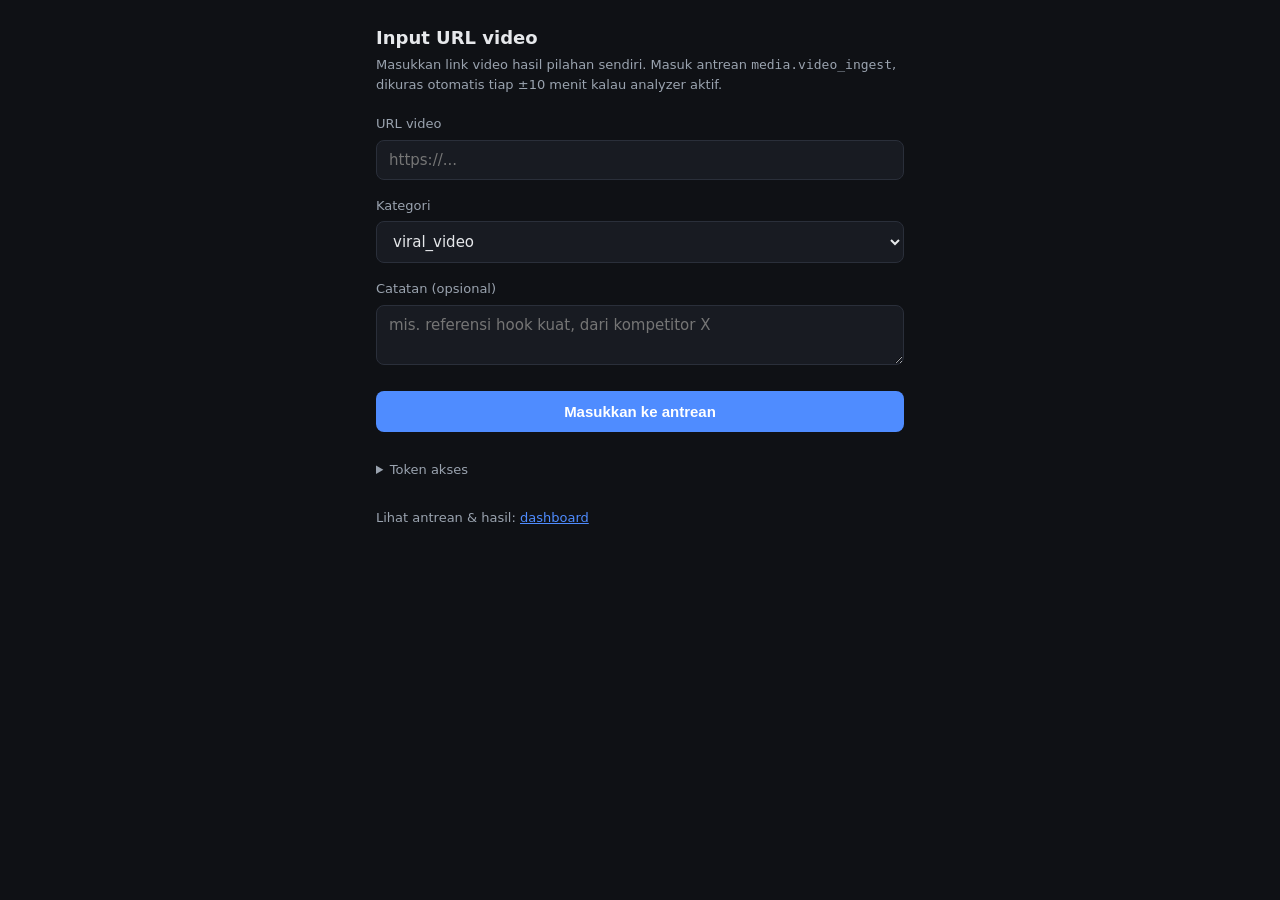
==== nginx/dashboards/pipeline/input.html @ d15f258a "viral-pipeline: raw-footage ke Gdrive (satu folder/job) + dashboard input web - split_and_push_raw()" ====
<!doctype html>
<html lang="id">
<head>
<meta charset="utf-8">
<meta name="viewport" content="width=device-width, initial-scale=1">
<title>Input URL — viral pipeline</title>
<style>
  :root { --bg:#0f1115; --card:#181b22; --border:#2a2f3a; --text:#e6e8eb; --muted:#9aa3af;
          --accent:#4f8cff; --ok:#3ecf8e; --err:#ff5d5d; }
  * { box-sizing: border-box; }
  body { margin:0; background:var(--bg); color:var(--text); font:15px/1.5 system-ui,-apple-system,sans-serif; }
  .wrap { max-width:560px; margin:0 auto; padding:24px 16px 48px; }
  h1 { font-size:18px; margin:0 0 4px; }
  p.sub { color:var(--muted); margin:0 0 20px; font-size:13px; }
  label { display:block; font-size:13px; color:var(--muted); margin:16px 0 6px; }
  input[type=text], input[type=password], textarea, select {
    width:100%; padding:10px 12px; background:var(--card); border:1px solid var(--border);
    border-radius:8px; color:var(--text); font-size:15px; font-family:inherit;
  }
  textarea { resize:vertical; min-height:60px; }
  button { margin-top:20px; width:100%; padding:12px; border:none; border-radius:8px;
    background:var(--accent); color:#fff; font-size:15px; font-weight:600; cursor:pointer; }
  button:disabled { opacity:.5; cursor:default; }
  #msg { margin-top:14px; font-size:14px; padding:10px 12px; border-radius:8px; display:none; }
  #msg.ok { display:block; background:rgba(62,207,142,.12); color:var(--ok); border:1px solid rgba(62,207,142,.3); }
  #msg.err { display:block; background:rgba(255,93,93,.12); color:var(--err); border:1px solid rgba(255,93,93,.3); }
  details { margin-top:28px; color:var(--muted); font-size:13px; }
  a { color:var(--accent); }
</style>
</head>
<body>
<div class="wrap">
  <h1>Input URL video</h1>
  <p class="sub">Masukkan link video hasil pilahan sendiri. Masuk antrean <code>media.video_ingest</code>, dikuras otomatis tiap ±10 menit kalau analyzer aktif.</p>

  <form id="f">
    <label for="url">URL video</label>
    <input type="text" id="url" placeholder="https://..." autocomplete="off" required>

    <label for="category">Kategori</label>
    <select id="category">
      <option value="viral_video">viral_video</option>
      <option value="menuju_viral_video">menuju_viral_video</option>
    </select>

    <label for="note">Catatan (opsional)</label>
    <textarea id="note" placeholder="mis. referensi hook kuat, dari kompetitor X"></textarea>

    <button type="submit" id="btn">Masukkan ke antrean</button>
  </form>
  <div id="msg"></div>

  <details>
    <summary>Token akses</summary>
    <label for="token">Bearer token (disimpan di browser ini saja)</label>
    <input type="password" id="token" placeholder="tempel token sekali, lalu tersimpan">
  </details>

  <p class="sub" style="margin-top:28px;">Lihat antrean &amp; hasil: <a href="/">dashboard</a></p>
</div>

<script>
(function () {
  var TOKEN_KEY = "viral_dashboard_token";
  var tokenEl = document.getElementById("token");
  try { tokenEl.value = localStorage.getItem(TOKEN_KEY) || ""; } catch (e) {}

  document.getElementById("f").addEventListener("submit", function (ev) {
    ev.preventDefault();
    var url = document.getElementById("url").value.trim();
    var category = document.getElementById("category").value;
    var note = document.getElementById("note").value.trim();
    var token = tokenEl.value.trim();
    var btn = document.getElementById("btn");
    var msg = document.getElementById("msg");
    msg.className = ""; msg.style.display = "none";

    if (!url) return;
    if (!token) {
      msg.textContent = "Isi token akses dulu (lihat bagian \"Token akses\").";
      msg.className = "err"; msg.style.display = "block";
      return;
    }
    try { localStorage.setItem(TOKEN_KEY, token); } catch (e) {}

    btn.disabled = true; btn.textContent = "Mengirim...";
    fetch("/api/enqueue", {
      method: "POST",
      headers: { "Content-Type": "application/json", "Authorization": "Bearer " + token },
      body: JSON.stringify({ url: url, category: category, note: note })
    }).then(function (r) { return r.json().then(function (j) { return { status: r.status, body: j }; }); })
      .then(function (res) {
        btn.disabled = false; btn.textContent = "Masukkan ke antrean";
        if (res.status === 200 && res.body.ok) {
          msg.textContent = "Masuk antrean, id #" + res.body.id + ".";
          msg.className = "ok"; msg.style.display = "block";
          document.getElementById("url").value = "";
          document.getElementById("note").value = "";
        } else if (res.status === 401) {
          msg.textContent = "Token salah/belum diisi.";
          msg.className = "err"; msg.style.display = "block";
        } else {
          msg.textContent = (res.body && res.body.error) || "Gagal (tak diketahui).";
          msg.className = "err"; msg.style.display = "block";
        }
      })
      .catch(function (e) {
        btn.disabled = false; btn.textContent = "Masukkan ke antrean";
        msg.textContent = "Gagal kontak server: " + e;
        msg.className = "err"; msg.style.display = "block";
      });
  });
})();
</script>
</body>
</html>
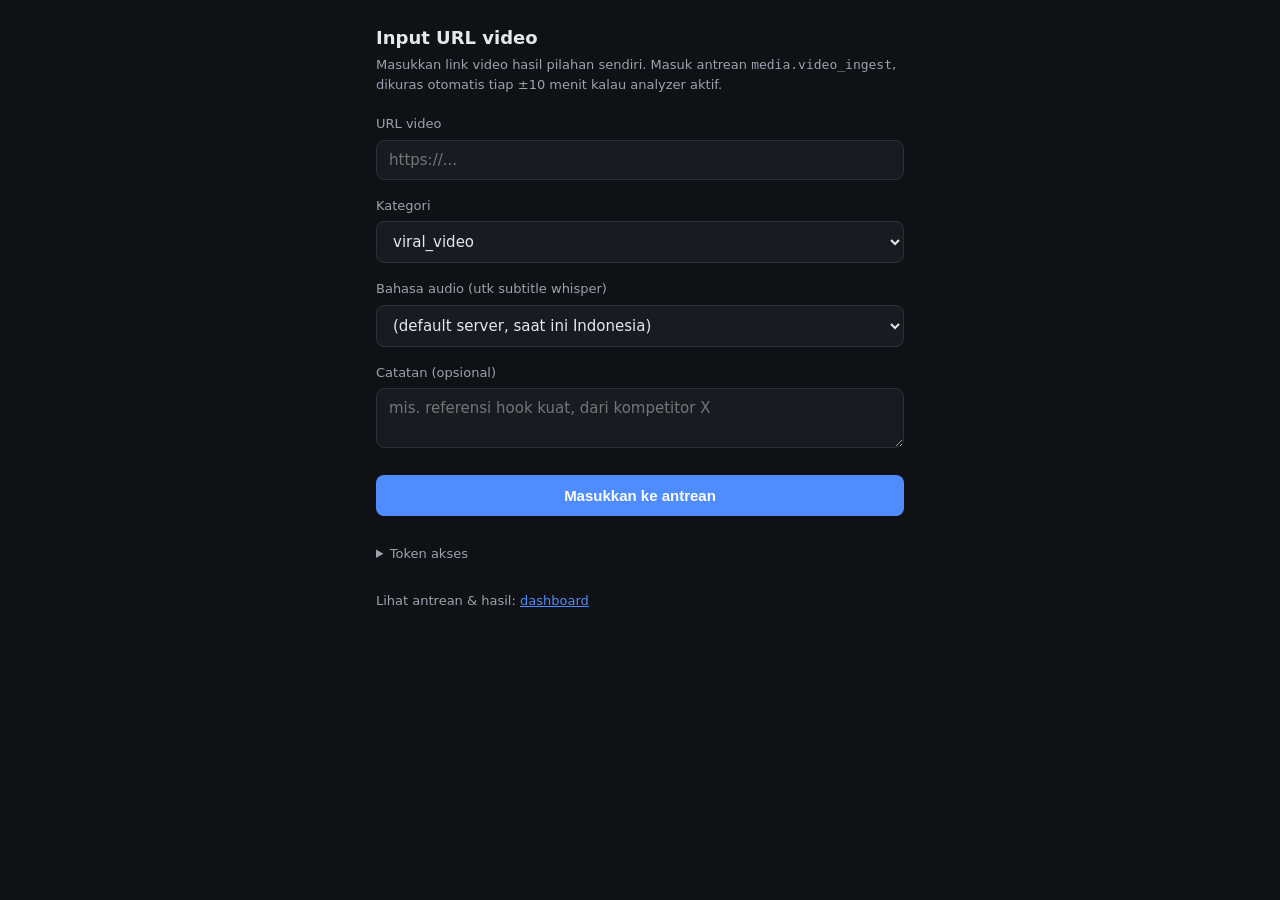
==== commit 5f109ddd: "viral-pipeline: bahasa ASR per-job (language) -- cegah whisper salah-kunci bahasa Lengkapi fix analy" ====
--- a/nginx/dashboards/pipeline/input.html
+++ b/nginx/dashboards/pipeline/input.html
@@ -43,6 +43,14 @@
       <option value="menuju_viral_video">menuju_viral_video</option>
     </select>
 
+    <label for="language">Bahasa audio (utk subtitle whisper)</label>
+    <select id="language">
+      <option value="">(default server, saat ini Indonesia)</option>
+      <option value="id">Indonesia</option>
+      <option value="en">Inggris</option>
+      <option value="auto">Auto-detect</option>
+    </select>
+
     <label for="note">Catatan (opsional)</label>
     <textarea id="note" placeholder="mis. referensi hook kuat, dari kompetitor X"></textarea>
 
@@ -69,6 +77,7 @@
     ev.preventDefault();
     var url = document.getElementById("url").value.trim();
     var category = document.getElementById("category").value;
+    var language = document.getElementById("language").value;
     var note = document.getElementById("note").value.trim();
     var token = tokenEl.value.trim();
     var btn = document.getElementById("btn");
@@ -87,7 +96,7 @@
     fetch("/api/enqueue", {
       method: "POST",
       headers: { "Content-Type": "application/json", "Authorization": "Bearer " + token },
-      body: JSON.stringify({ url: url, category: category, note: note })
+      body: JSON.stringify({ url: url, category: category, note: note, language: language })
     }).then(function (r) { return r.json().then(function (j) { return { status: r.status, body: j }; }); })
       .then(function (res) {
         btn.disabled = false; btn.textContent = "Masukkan ke antrean";
@@ -96,6 +105,7 @@
           msg.className = "ok"; msg.style.display = "block";
           document.getElementById("url").value = "";
           document.getElementById("note").value = "";
+          document.getElementById("language").value = "";
         } else if (res.status === 401) {
           msg.textContent = "Token salah/belum diisi.";
           msg.className = "err"; msg.style.display = "block";
